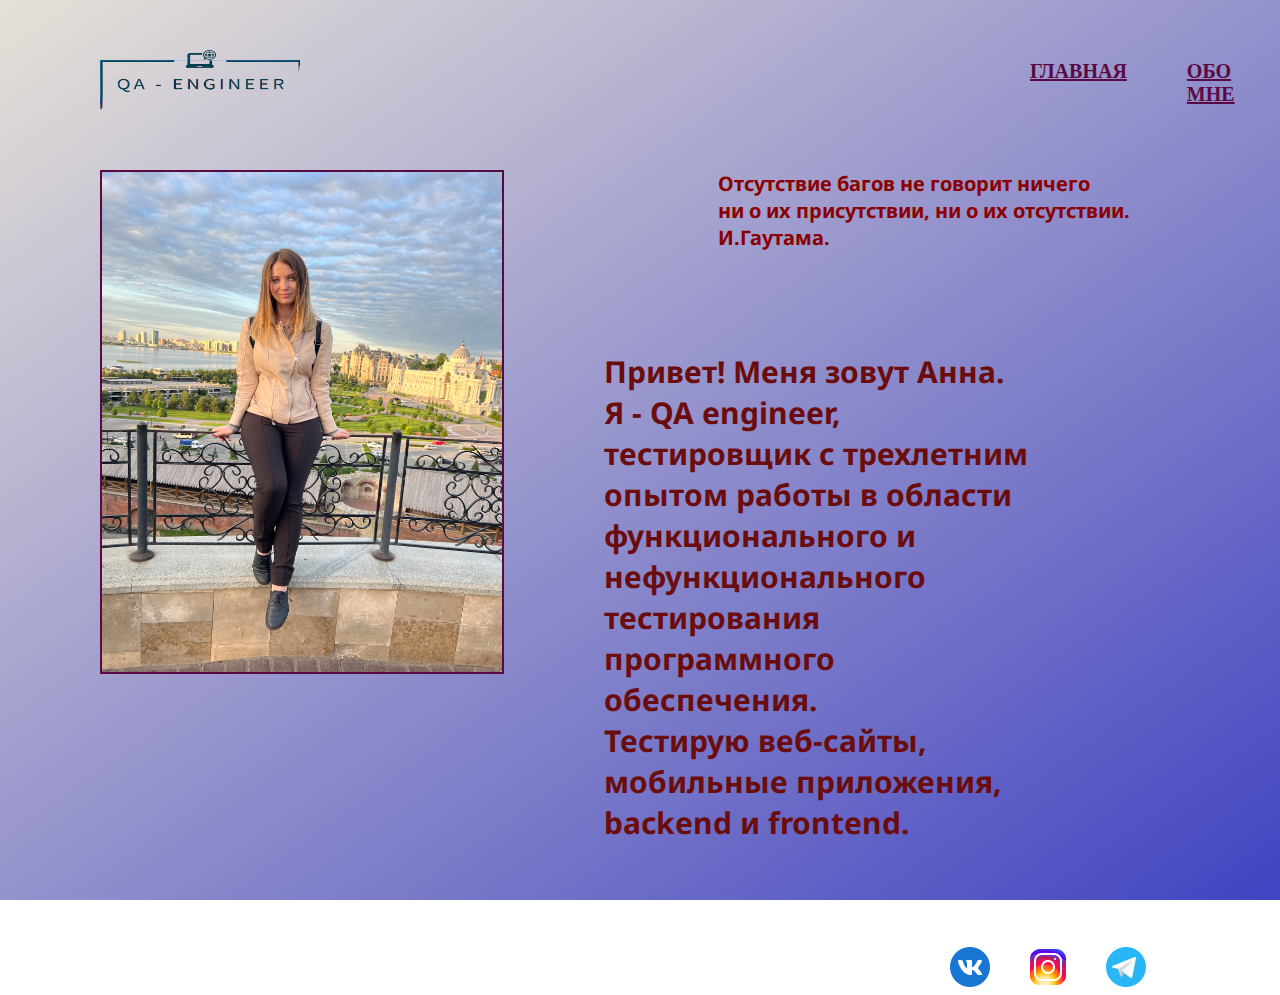
==== index.html @ 13d78a1d "first commit" ====
<!DOCTYPE html>
<html lang="en">
<head>
    <meta charset="UTF-8">
    <meta name="viewport" content="width=device-width, initial-scale=1.0">
    <link rel="preconnect" href="https://fonts.googleapis.com">
<link rel="preconnect" href="https://fonts.gstatic.com" crossorigin>
<link href="https://fonts.googleapis.com/css2?family=Lato:wght@300;400;700&family=Noto+Sans:ital,wght@1,300;1,400&display=swap" rel="stylesheet">
    <link type="text/css" rel="stylesheet" href="style.css">
    <title>Моя визитная карточка</title>
</head>
<body>
    <header class="header">
        <div class="header__menu">
            <div class="header__logo">
                <a href="#"><img src="img/logotip.png" alt="logo" width="200" height="60"></a>
            </div>
            <ul class="header__menu-list">
                <li class="menu__list"><a href="index.html" class="menu__list_menu_link">ГЛАВНАЯ</a></li>
                <li class="menu__list"><a href="aboutme.html" class="menu__list_menu_link">ОБО МНЕ</a></li>
                <li class="menu__list"><a href="resume.html" class="menu__list_menu_link">РЕЗЮМЕ</a></li>
                <li class="menu__list"><a href="contact.html" class="menu__list_menu_link">КОНТАКТЫ</a></li>
            </ul>
        </div>
    </header>
<main class="main">
    <div class="main__photo">
        <a href="#"><img src="img/IMG_7250.jpg" alt="photo" width="400" height="500"></a>
    </div>
    <div class="main__information">
        <h3 class="main__information_citata">
            Отсутствие багов не говорит ничего  <br> ни о их присутствии, ни о их отсутствии. <br> И.Гаутама.
        </h3>
        <h2 class="main__informatioun-text"> 
            Привет! Меня зовут Анна.  <br> Я - QA engineer, тестировщик с трехлетним опытом работы в области функционального и нефункционального тестирования программного обеспечения. <br> Тестирую веб-сайты, мобильные приложения, backend и frontend.
        </h2>
    </div>

</main>
<div class="footer__item">
    <ul class="footer__item_info">
        <li class="footer__item_icon">
            <a href="https://vk.com/feed"><img src="img/вк.png" alt="vk" ></a>
        </li>
        <li class="footer__item_icon">
            <a href="https://www.instagram.com/musia_021?igsh=ZGNjOWZkYTE3MQ%3D%3D&utm_source=qr"><img src="img/инст.png" alt="instagram" ></a>
        </li>
        <li class="footer__item_icon">
            <a href="https://t.me/musia_021"><img src="img/тг.png" alt="telegram"></a>
        </li>
    </ul>
</div>
</footer>
</body>
</html>
---- style.css ----
.header {
    height: 80px;
    width: auto;
    padding: 30px 100px 30px 100px;
}
.header__menu-list{
    display: flex;
    justify-content: flex-end;
    padding-left: 700px;
    
}

.menu__list{
    margin: 30px;
    list-style: none;
}

.menu__list_menu_link{
    color: #590a43;
    font-weight: bolder;
    font-size: 20px;
}
.menu__list_menu_link:hover {
    color:white;
}

.header__menu {
    display: flex;
}
.header__logo {
    margin: 20px 0 0 0;
}

body {
    background:            linear-gradient(to left top, rgba(20, 23, 179, 0.808), rgb(230, 225, 215));
    background-attachment: fixed; /*edit*/
}
.main {
    display: flex;
    padding: 30px 150px 0px 100px;
    min-height: calc(70vh - 50px);
}
.main__informatioun{
    padding: 70px 70px 70px 70px;
}
.main__information_citata{
    display: flex;
    justify-content: end;
    color:darkred;
    font-family: 'Lato', sans-serif;
    font-family: 'Noto Sans', sans-serif;
    font-size: 20px;
}
.main__informatioun-text{
    padding: 100px;
    color: #6b0d0d;
    font-family: 'Lato', sans-serif;
    font-family: 'Noto Sans', sans-serif;
    font-size: 30px;
}
.footer__item_info {
    display: flex;
    justify-content: flex-end;
    padding-right: 100px;
    align-items: flex-end;
}
.footer__item_icon {
    margin-right: 30px;
    list-style: none;
}

* {
	margin: 0;
	padding: 0;
}
.main__photo {
    border: 2px solid #590a43;
    width: 400px;
    height: 500px;
}
.main__about_me{
    font-family: 'Lato', sans-serif;
    font-family: 'Noto Sans', sans-serif;
    font-size: 30px;
    color: azure;
    
}
.main__contacts{
    font-family: 'Lato', sans-serif;
    font-family: 'Noto Sans', sans-serif;
    font-size: 50px;
    color: #6b0d0d;
    display: flex;
    justify-content: center;
}
.main__contacts_me {
    padding: 30px 150px 0px 100px;
    min-height: calc(80vh - 60px);
    display: flex;
}
.contacts_item {
    display: block;
    padding: 30px 100px 30px 100px;
    color: antiquewhite;
}

.contacts_item_info {
    padding: 20px;
    color: antiquewhite;
}
.contacts_item_info:hover {
    color: white;
}
.contacts_item:hover {
    color: white;
}
.main__cart{
    color:#590a43;
}
.main__about_city {
    display: flex;
    border: 2px solid #590a43;
}

.main__about_hobby{
    display: flex;
    border: 2px solid #590a43;
}
.main__about_cat{
    display: flex;
    border: 2px solid #590a43;
}
.main__about_me{
    padding: 30px 100px 30px 100px;
}
.city__text,
.hobby__text,
.cat__text {
    color: #6b0d0d;
    padding: 30px 100px 30px 100px;
}
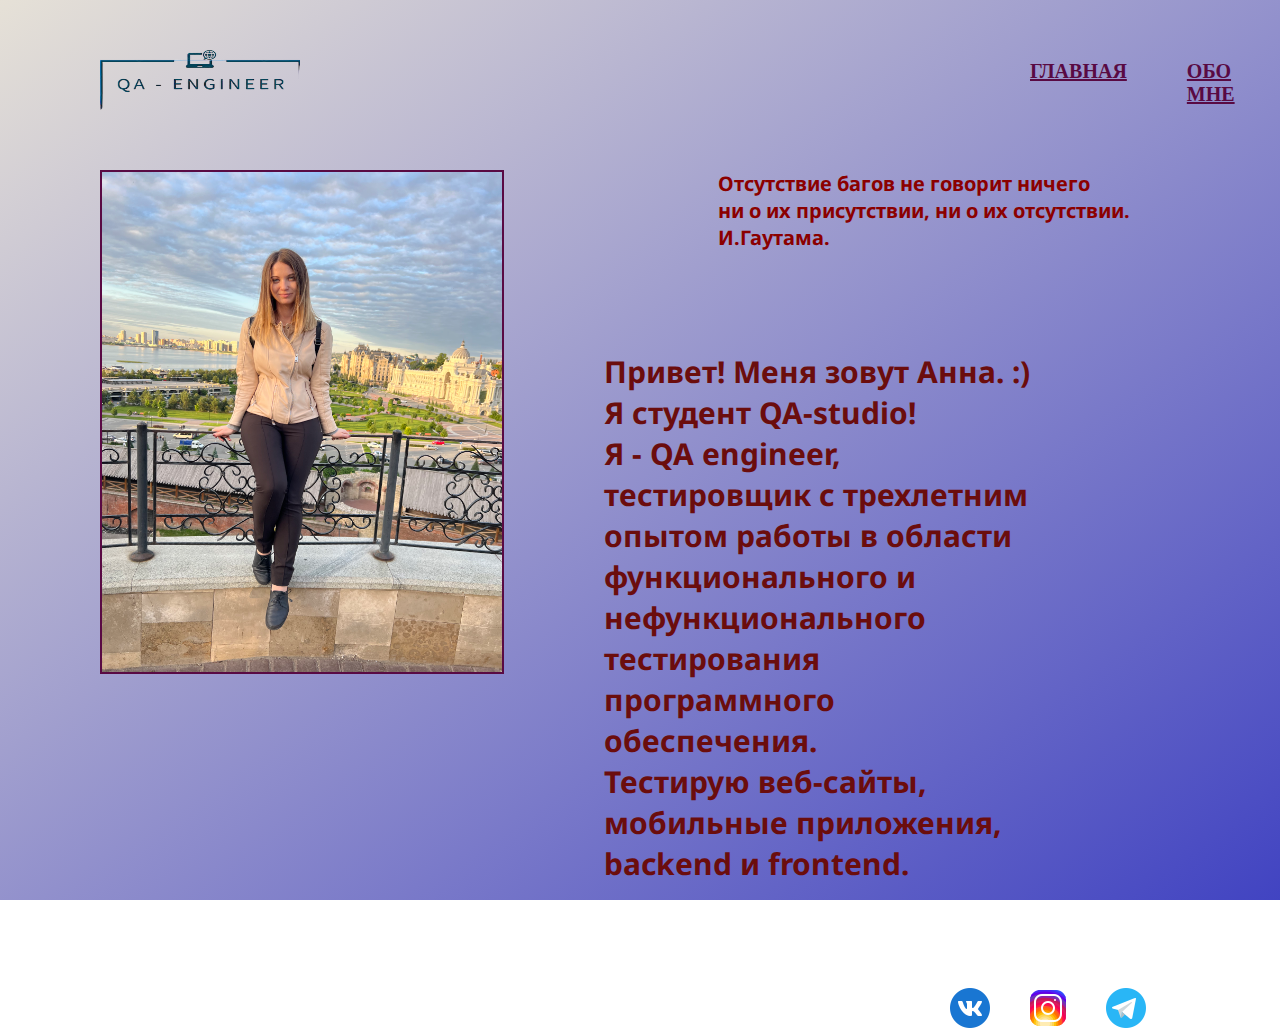
==== commit 95877151: "Добавила изменения, что я студент" ====
--- a/index.html
+++ b/index.html
@@ -32,7 +32,7 @@
             Отсутствие багов не говорит ничего  <br> ни о их присутствии, ни о их отсутствии. <br> И.Гаутама.
         </h3>
         <h2 class="main__informatioun-text"> 
-            Привет! Меня зовут Анна.  <br> Я - QA engineer, тестировщик с трехлетним опытом работы в области функционального и нефункционального тестирования программного обеспечения. <br> Тестирую веб-сайты, мобильные приложения, backend и frontend.
+            Привет! Меня зовут Анна. :) <br> Я студент QA-studio!  <br> Я - QA engineer, тестировщик с трехлетним опытом работы в области функционального и нефункционального тестирования программного обеспечения. <br> Тестирую веб-сайты, мобильные приложения, backend и frontend.
         </h2>
     </div>
 
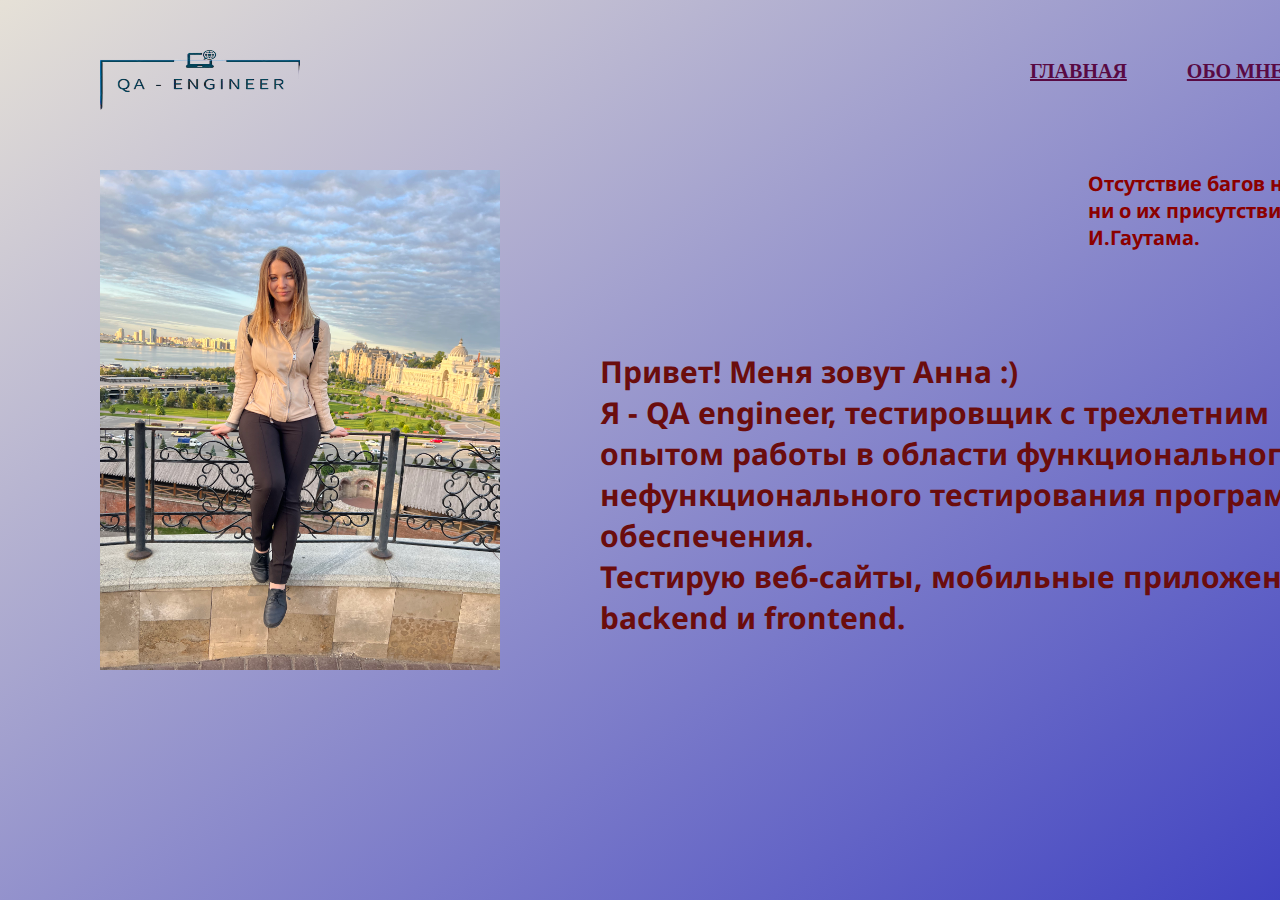
==== commit 75232653: "добавила width" ====
--- a/index.html
+++ b/index.html
@@ -18,7 +18,6 @@
             <ul class="header__menu-list">
                 <li class="menu__list"><a href="index.html" class="menu__list_menu_link">ГЛАВНАЯ</a></li>
                 <li class="menu__list"><a href="aboutme.html" class="menu__list_menu_link">ОБО МНЕ</a></li>
-                <li class="menu__list"><a href="resume.html" class="menu__list_menu_link">РЕЗЮМЕ</a></li>
                 <li class="menu__list"><a href="contact.html" class="menu__list_menu_link">КОНТАКТЫ</a></li>
             </ul>
         </div>
@@ -32,7 +31,7 @@
             Отсутствие багов не говорит ничего  <br> ни о их присутствии, ни о их отсутствии. <br> И.Гаутама.
         </h3>
         <h2 class="main__informatioun-text"> 
-            Привет! Меня зовут Анна. :) <br> Я студент QA-studio!  <br> Я - QA engineer, тестировщик с трехлетним опытом работы в области функционального и нефункционального тестирования программного обеспечения. <br> Тестирую веб-сайты, мобильные приложения, backend и frontend.
+            Привет! Меня зовут Анна :) <br> Я - QA engineer, тестировщик с трехлетним опытом работы в области функционального и нефункционального тестирования программного обеспечения. <br> Тестирую веб-сайты, мобильные приложения, backend и frontend.
         </h2>
     </div>
 
--- a/style.css
+++ b/style.css
@@ -31,18 +31,23 @@
     margin: 20px 0 0 0;
 }
 
+
 body {
     background:            linear-gradient(to left top, rgba(20, 23, 179, 0.808), rgb(230, 225, 215));
     background-attachment: fixed; /*edit*/
+    width: max-content;
 }
 .main {
     display: flex;
     padding: 30px 150px 0px 100px;
     min-height: calc(70vh - 50px);
+    width: 1400px;
 }
 .main__informatioun{
     padding: 70px 70px 70px 70px;
 }
+
+
 .main__information_citata{
     display: flex;
     justify-content: end;
@@ -74,15 +79,15 @@
 	padding: 0;
 }
 .main__photo {
-    border: 2px solid #590a43;
     width: 400px;
     height: 500px;
 }
-.main__about_me{
+.main__about_me {
     font-family: 'Lato', sans-serif;
     font-family: 'Noto Sans', sans-serif;
     font-size: 30px;
     color: azure;
+    width: 1500px;
     
 }
 .main__contacts{
@@ -119,17 +124,12 @@
 }
 .main__about_city {
     display: flex;
-    border: 2px solid #590a43;
 }
 
-.main__about_hobby{
-    display: flex;
-    border: 2px solid #590a43;
+.city__photo {
+    padding: 15px;
 }
-.main__about_cat{
-    display: flex;
-    border: 2px solid #590a43;
-}
+
 .main__about_me{
     padding: 30px 100px 30px 100px;
 }
